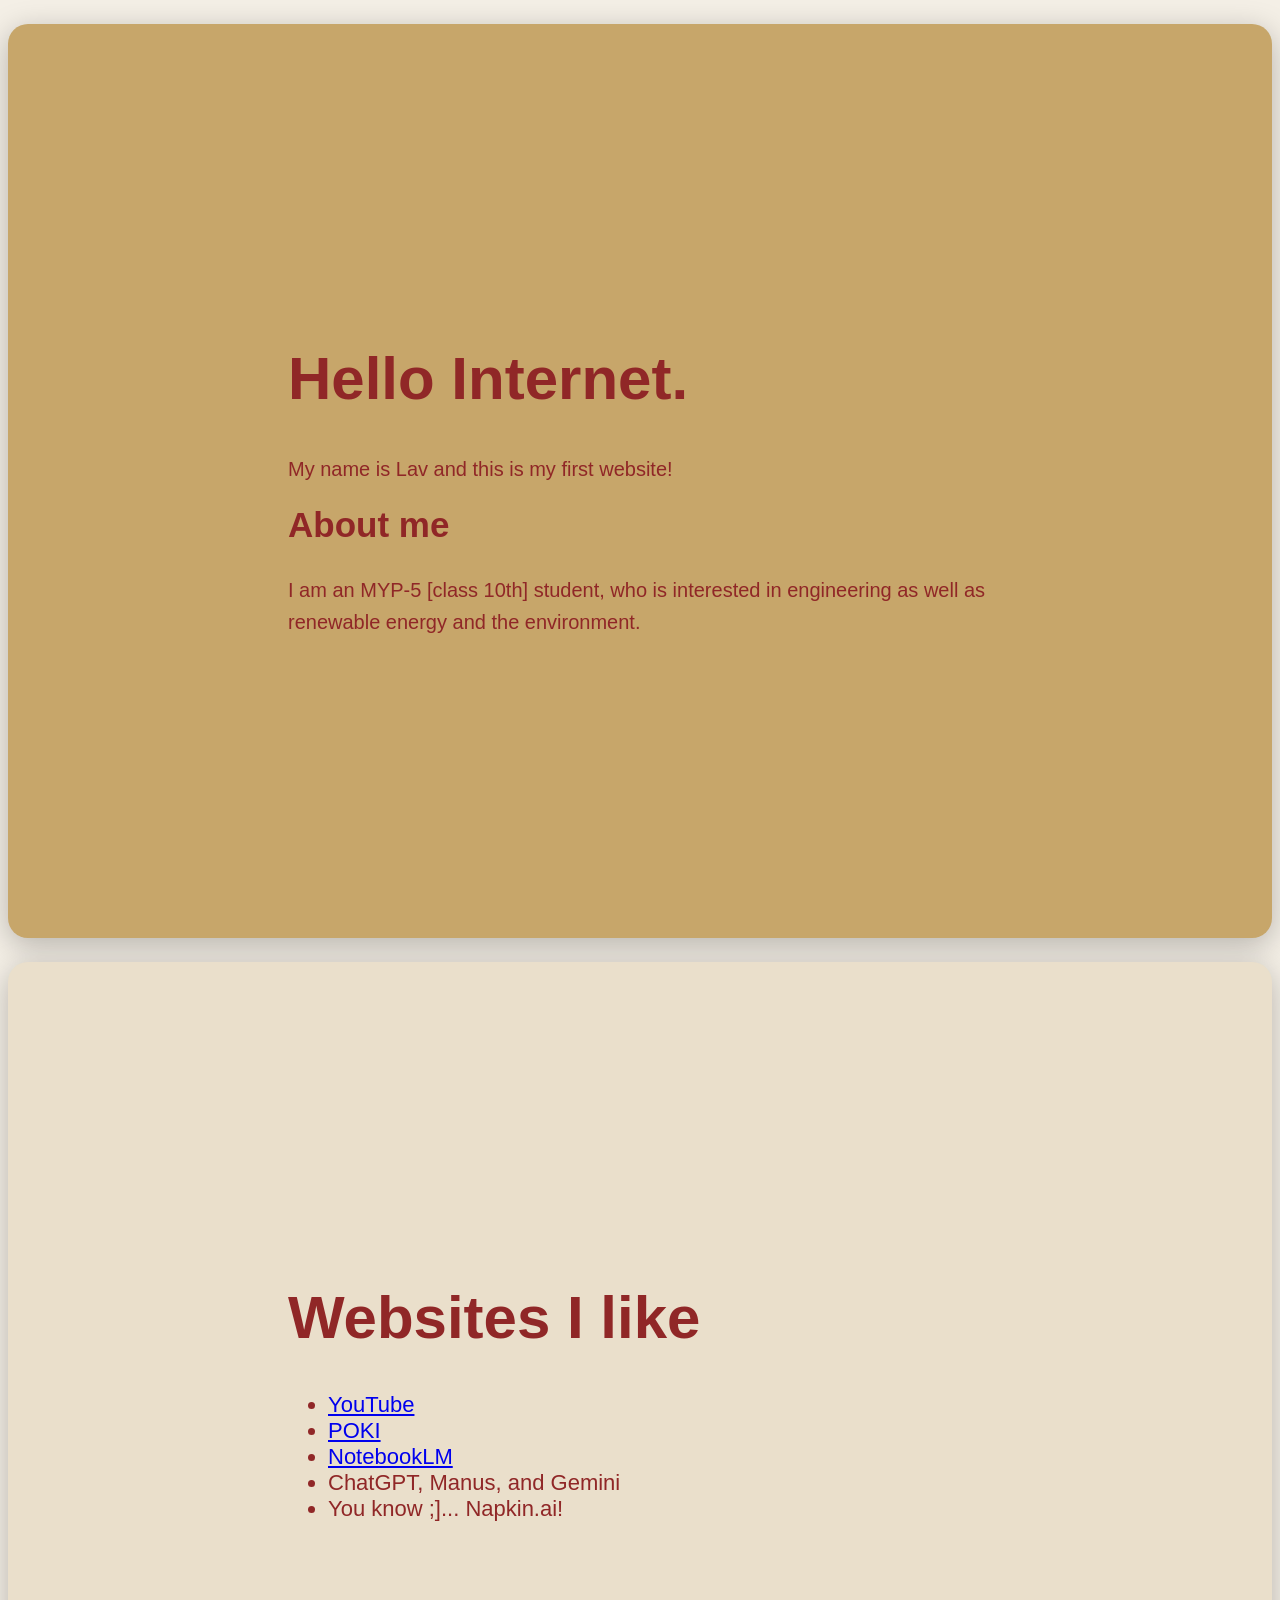
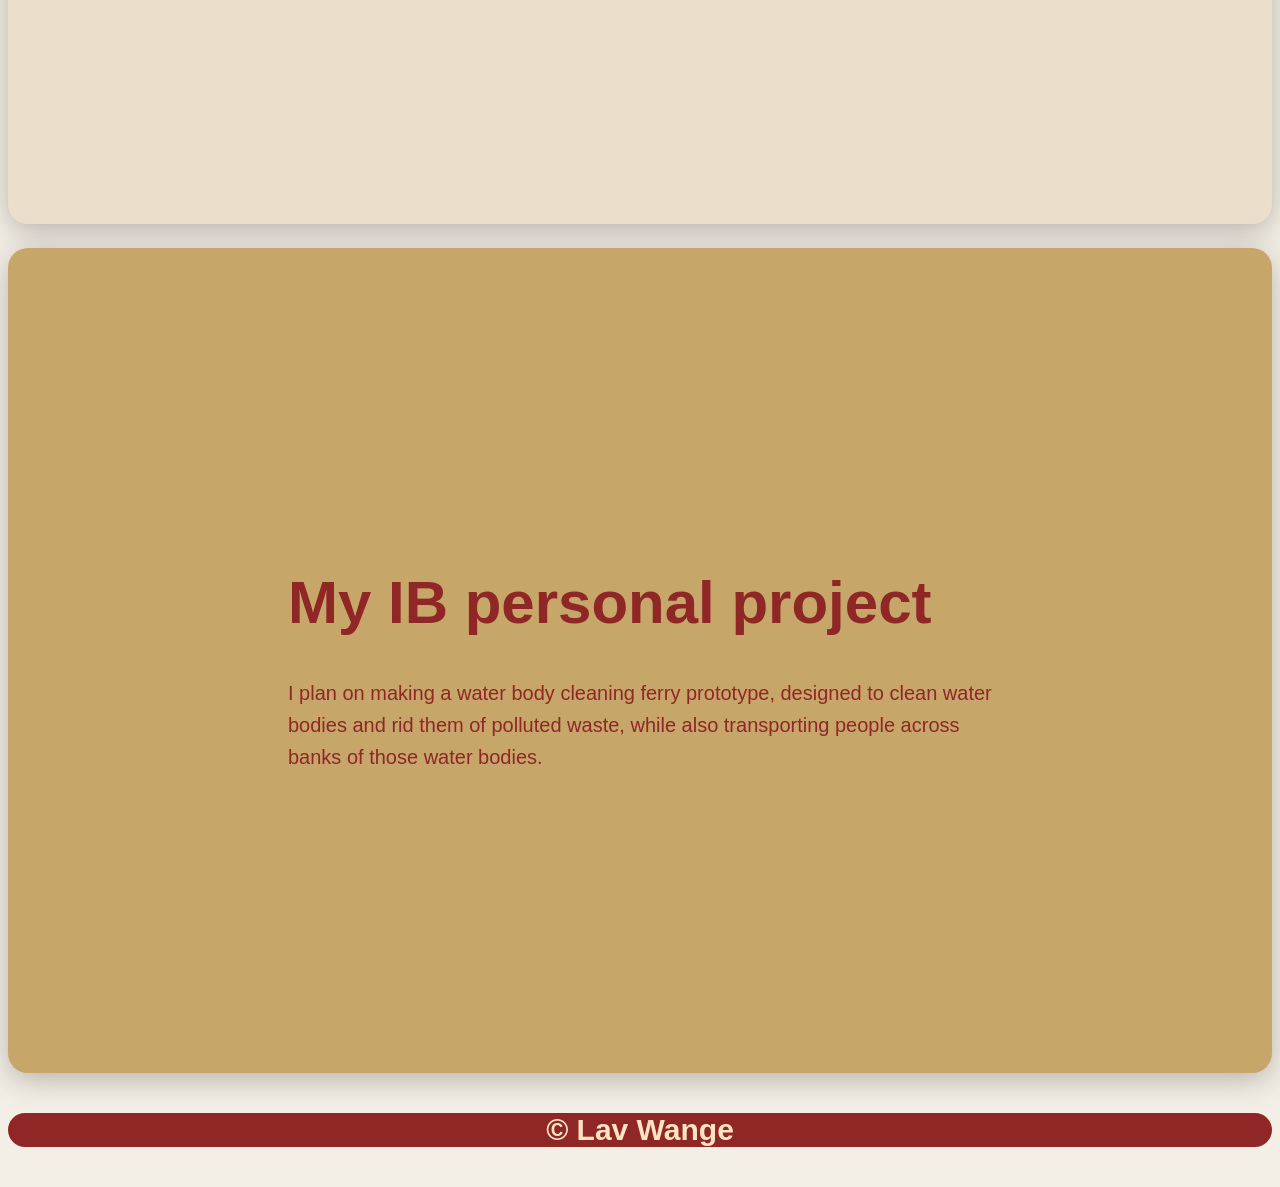
==== index.html @ 960e1b26 "innitial commit" ====
<!DOCTYPE html>
<html>
  <head>
    <title>My first website</title>
    <link rel="stylesheet" href="style.css">
  </head>
  <body>

    <div class="card">
      <h1>Hello Internet.</h1>
      <p>My name is Lav and this is my first website!</p>
      <h2>About me</h2>
      <p>
        I am an MYP-5 [class 10th] student, 
        who is interested in engineering as well as
         renewable energy and the environment.
      </p>
    </div>
      <div class="card2">
         <h1>Websites I like</h1>
    <ul>
      <li><a href="https://www.youtube.com">YouTube</a></li>
      <li><a href="https://www.poki.com">POKI</a></li>
      <li><a href="https://notebooklm.google.com/">NotebookLM</a></li>
      <li>ChatGPT, Manus, and Gemini</li>
      <li>You know ;]... Napkin.ai!</li>
    </ul>
      </div>
   

    <div class="card">

      <h1>My IB personal project</h1>
      <p>
        I plan on making a water body cleaning ferry prototype, 
        designed to clean water bodies and rid them of polluted waste, 
        while also transporting people across banks of those water bodies.
      </p>
    </div>
    <div>
       <h4>
      
      &copy; Lav Wange
    </h4>
    </div>
    

  </body>
</html>
---- style.css ----
body {
  font-family: "Gill Sans", "Gill Sans MT", Calibri, sans-serif;
  background: #F4EFE6;
  color: #902727;
}

h1 {
  font-size: 60px;
}

h2 {
  font-size: 35px;
  margin-top:20px;
}

h3 {
  font-size: 35px;
  margin-top: 16px;
}

p {
  font-size: 20px;
  line-height: 1.6;
}

ul { font-size: 22px;

}

h4 { 
  background-color: #902727;
  text-align: center;
  color: bisque;
  font-size: 30px;
  border-radius: 32px;

}


.card {
  background: #c7a66a;  
  padding: 280px;
  border-radius: 20px;
  margin-top: 24px;
  box-shadow: 0 7px 30px rgba(1, 0, 0, 0.25); 
}

.card2 {
  background: #eadfcb;   
  padding: 280px;
  border-radius: 20px;
  margin-top: 24px;
  box-shadow: 0 7px 30px rgba(0, 0, 0, 0.25); 
}

.card {
  background: #c7a66a;  /* card2 has its own background */
  padding: 280px;
  border-radius: 20px;
  margin-top: 24px;
  box-shadow: 0 7px 30px rgba(0, 0, 0, 0.25); 
  transition: transform 0.3s ease, box-shadow 0.3s ease; /* smooth animation */
}

.card2{
  
    background: #eadfcb;  /* card2 has its own background */
  padding: 280px;
  border-radius: 20px;
  margin-top: 24px;
  box-shadow: 0 7px 30px rgba(0, 0, 0, 0.25); 
  transition: transform 0.3s ease, box-shadow 0.3s ease; /* smooth animation */

}

/* Hover effect */
.card:hover, .card2:hover {
  transform: scale(1.05); /* slight size increase */
  box-shadow: 0 12px 40px rgba(0, 0, 0, 0.35); /* stronger shadow */
}
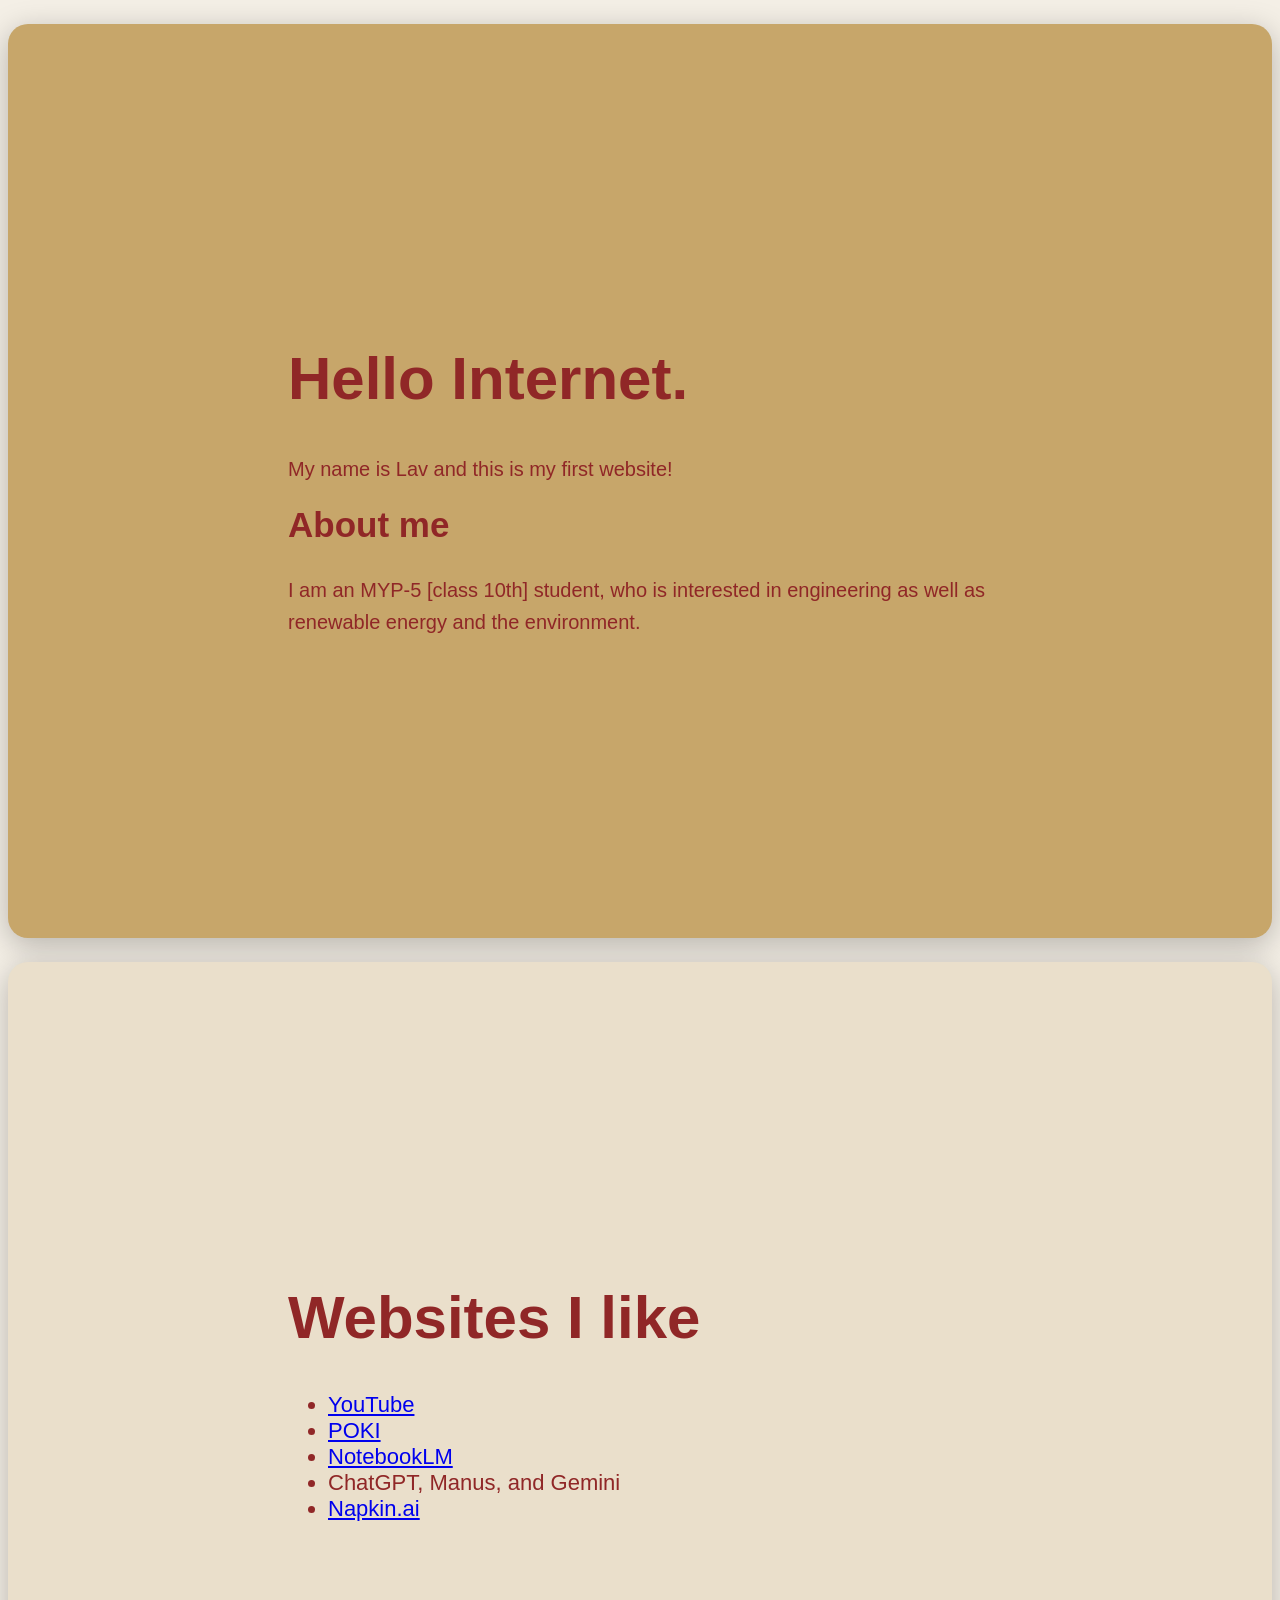
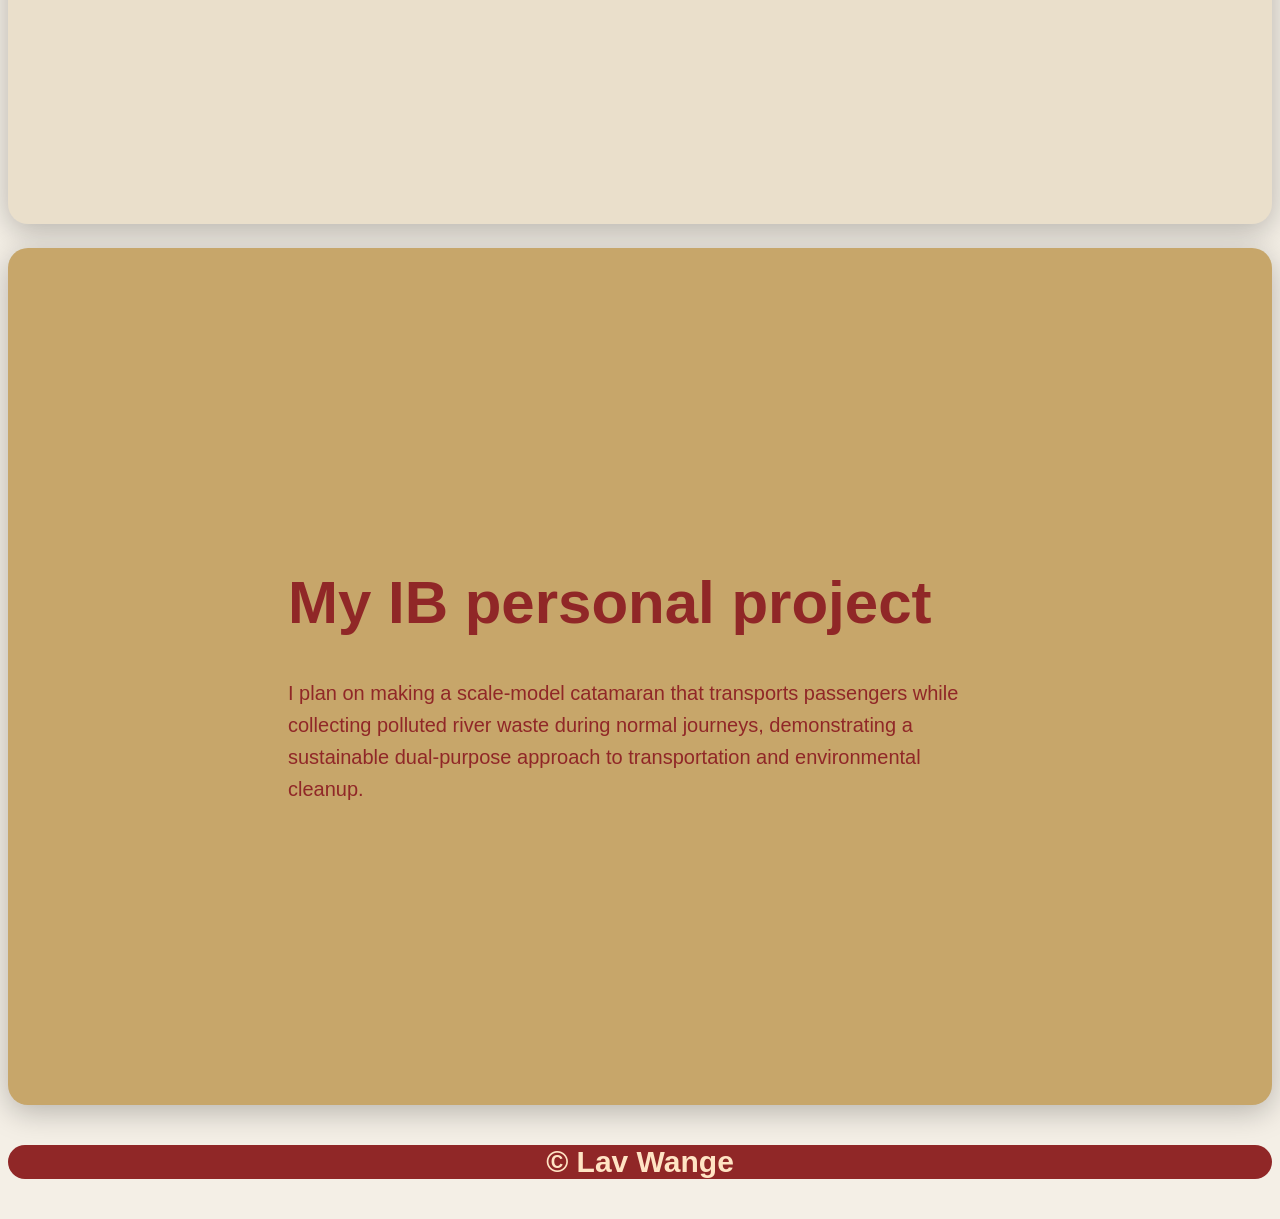
==== commit 2793da02: "innitial" ====
--- a/index.html
+++ b/index.html
@@ -23,7 +23,7 @@
       <li><a href="https://www.poki.com">POKI</a></li>
       <li><a href="https://notebooklm.google.com/">NotebookLM</a></li>
       <li>ChatGPT, Manus, and Gemini</li>
-      <li>You know ;]... Napkin.ai!</li>
+      <li><a href="https://www.napkin.ai/">Napkin.ai</a></li>
     </ul>
       </div>
    
@@ -32,9 +32,11 @@
 
       <h1>My IB personal project</h1>
       <p>
-        I plan on making a water body cleaning ferry prototype, 
-        designed to clean water bodies and rid them of polluted waste, 
-        while also transporting people across banks of those water bodies.
+        I plan on making a
+         scale-model catamaran that transports passengers while collecting polluted 
+         river waste during normal journeys, 
+         demonstrating a sustainable dual-purpose approach to transportation 
+         and environmental cleanup.
       </p>
     </div>
     <div>
--- a/style.css
+++ b/style.css
@@ -54,28 +54,28 @@
 }
 
 .card {
-  background: #c7a66a;  /* card2 has its own background */
+  background: #c7a66a;  
   padding: 280px;
   border-radius: 20px;
   margin-top: 24px;
   box-shadow: 0 7px 30px rgba(0, 0, 0, 0.25); 
-  transition: transform 0.3s ease, box-shadow 0.3s ease; /* smooth animation */
+  transition: transform 0.3s ease, box-shadow 0.3s ease; 
 }
 
 .card2{
   
-    background: #eadfcb;  /* card2 has its own background */
+    background: #eadfcb; 
   padding: 280px;
   border-radius: 20px;
   margin-top: 24px;
   box-shadow: 0 7px 30px rgba(0, 0, 0, 0.25); 
-  transition: transform 0.3s ease, box-shadow 0.3s ease; /* smooth animation */
+  transition: transform 0.3s ease, box-shadow 0.3s ease; 
 
 }
 
 /* Hover effect */
 .card:hover, .card2:hover {
-  transform: scale(1.05); /* slight size increase */
-  box-shadow: 0 12px 40px rgba(0, 0, 0, 0.35); /* stronger shadow */
+  transform: scale(1.05);
+  box-shadow: 0 12px 40px rgba(0, 0, 0, 0.35); 
 }
 
